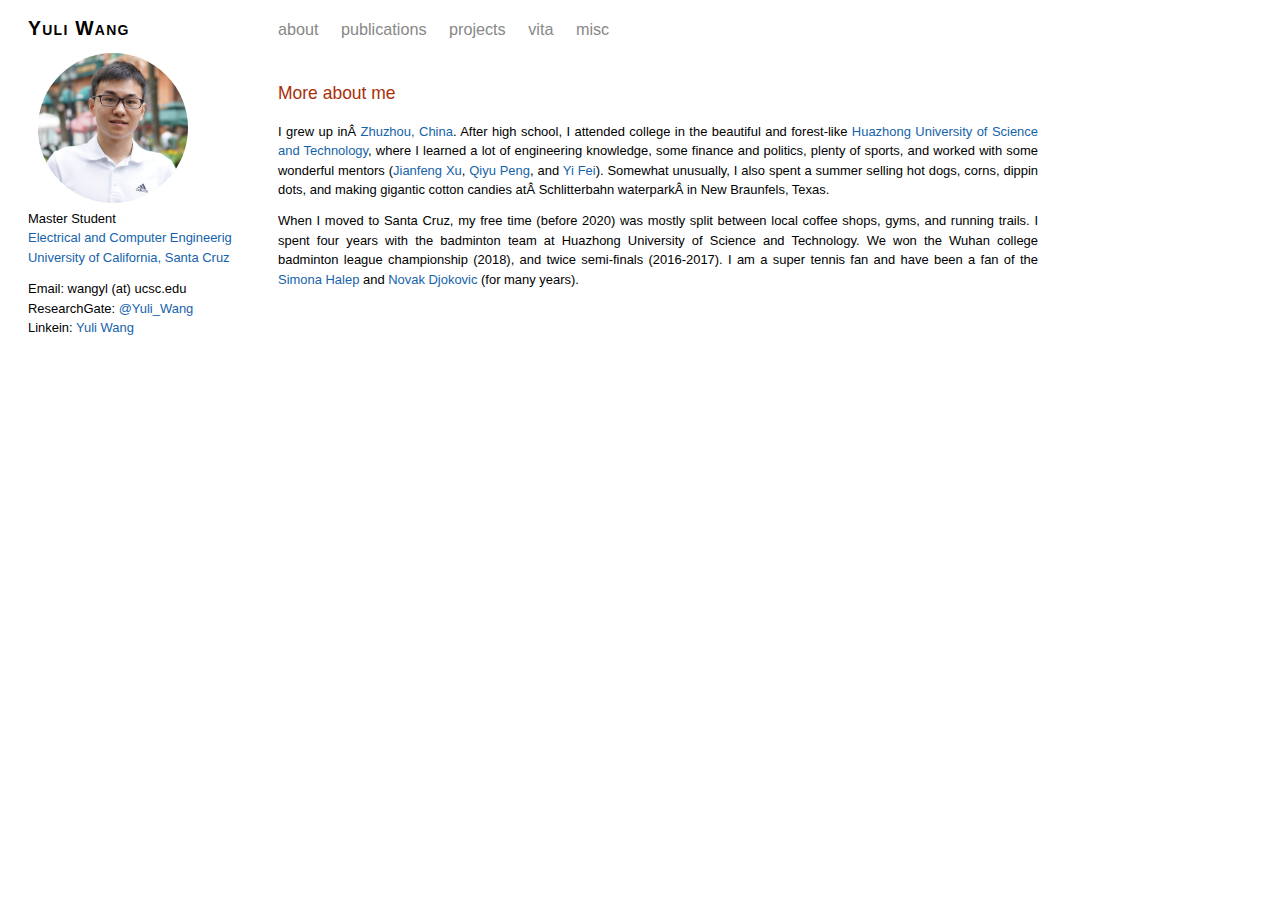
==== misc.html @ bdd15761 "1st version" ====
<!DOCTYPE HTML PUBLIC "-//W3C//DTD HTML 4.01//EN">
<html>
<head>
<title>Yuli Wang</title>
<meta http-equiv="Content-Type" content="text/html; charset=iso-8859-1"/>
<link rel="stylesheet" media="screen" href="stylesheets/stylesheet2.css"/>
</head>

<body>

<div id="info">
<h1 id="name">Yuli Wang</h1>
<img src="images/me-2.jpeg"  hspace = 10 class = "rounded-big"/>
<p>
Master Student<br/>
<a href="https://www.soe.ucsc.edu/departments/electrical-computer-engineering">Electrical and Computer Engineerig</a><br/>
<a href="https://www.ucsc.edu/">University of California, Santa Cruz</a>
</p>

<p>
Email: wangyl (at) ucsc.edu<br/>
ResearchGate: <a href="https://www.researchgate.net/profile/Yuli_Wang7">@Yuli_Wang</a><br/>
Linkein: <a href="https://www.linkedin.com/in/yuli-wang-79b626155/">Yuli Wang</a><br/>
</p>


<script type="text/javascript">
var gaJsHost = (("https:" == document.location.protocol) ? "https://ssl." : "https://www.");
document.write(unescape("%3Cscript src='" + gaJsHost + "google-analytics.com/ga.js' type='text/javascript'%3E%3C/script%3E"));
</script>
<script type="text/javascript">
try {
var pageTracker = _gat._getTracker("UA-34471827-3");
pageTracker._trackPageview();
} catch(err) {}
</script>



</div>

<div id="main">
<h1>
<a class="nav" href="index.html">about</a> &nbsp;&nbsp;&nbsp;
<!-- <a class="nav" href="#projects">projects</a> &nbsp;&nbsp;&nbsp; -->
<a class="nav" href="publication.html">publications</a> &nbsp;&nbsp;&nbsp;
<a class="nav" href="teaching.html">projects</a> &nbsp;&nbsp;&nbsp;
<a class="nav" href="CV_Yuli.pdf">vita</a> &nbsp;&nbsp;&nbsp;
<a class="nav" href="misc.html">misc</a> &nbsp;&nbsp;&nbsp;
</h1>

<!-- ------------------------------------------------ -->
<p><br/></p>
<a name="misc"><h6 id = "misc">More about me</h6></a>
<p>   
I grew up in <a href="https://en.wikipedia.org/wiki/Zhuzhou">Zhuzhou, China</a>. After high school, I attended college in the beautiful and forest-like <a href="https://en.wikipedia.org/wiki/Xuzhou">Huazhong University of Science and Technology</a>, where I learned a lot of engineering knowledge, some finance and politics, plenty of sports, and worked with some wonderful mentors (<a href="https://www.linkedin.com/in/jianfeng-xu-68a79348/">Jianfeng Xu</a>, <a href="https://www.researchgate.net/profile/Qiyu_Peng">Qiyu Peng</a>, and <a href="https://scholar.google.com/citations?user=vnzC9BcAAAAJ&hl=en">Yi Fei</a>). Somewhat unusually, I also spent a summer selling hot dogs, corns, dippin dots, and making gigantic cotton candies at Schlitterbahn waterpark in New Braunfels, Texas.
</p>
<p>
When I moved to Santa Cruz, my free time (before 2020) was mostly split between local coffee shops, gyms, and running trails. I spent four years with the badminton team at Huazhong University of Science and Technology. We won the Wuhan college badminton league championship (2018), and twice semi-finals (2016-2017). I am a super tennis fan and have been a fan of the <a href="https://en.wikipedia.org/wiki/Simona_Halep">Simona Halep</a> and <a href="https://en.wikipedia.org/wiki/Novak_Djokovic">Novak Djokovic</a> (for many years).
</p>
---- stylesheets/stylesheet2.css ----
body {
 max-width: 1050px;
 min-width: 1050px;
 /*width: 960px;*/
 box-sizing: border-box;
 -webkit-font-smoothing: antialiased;
 padding: 12px 20px 12px 20px;
 color: #000;
 background: #fff;
}

/* Typeface and Text Size */
body {
 font-family: Verdana, Helvetica, Arial, sans-serif;
 font-size: 0.81em;
 line-height: 1.5em;
}
p { margin: 0px 0px 12px 0px; 
  text-align: justify;
}
h1 {
 font-size: 1.25em;
 font-weight: normal;
 margin: 0 0 15px 0;

}
h6 { /* h6 is special... */
 font-size: 1.35em;
 font-weight: normal;
 /*font-variant: small-caps;*/
 /*letter-spacing: .1px;*/
 color: #a92f0a;
 line-height: 0.90em;
 margin: 0px 0px 20px 0px;
}
h7 { /* h7 is slightly larger than normal for publication titles... */
 font-size: 1.05em;
 line-height: 1.8em;
 font-weight: normal;
}
h8 {  
 font-size: 1em;
 line-height: 2em;
 font-weight: normal;
 font-style: italic;
 color: #272727;
}
h9 {  
 font-size: 0.95em;
 line-height: 0.2em;
 font-weight: normal;
 font-style: normal;
 color: #393B47;
}
h2, h3, h4{ font-size: 1em; font-weight: bold; }
h2 { margin: 10px 0px 8px 0px }
h3, h4 { margin: 0px; }
br.space { line-height: 0.25em; }

h5 {
 font-size: 0.9em;
 line-height: 1.5em;
 margin: -5px 0px -18px 0px; 
 color: #404040;
 font-weight: bold; 
}

/* Hyperlinks */
a, a:visited {color: #1563AA; text-decoration: none;} 
a:hover { color: #000; text-decoration: none; }
a.nav, a.nav:visited { color: #888; font-weight: normal; }
a:hover, a.nav:hover { color: #33f; }


a.pubclass {
  text-decoration: none;
  color: #c65600;
  text-shadow: none;

  letter-spacing: -0.2px;

  transition: color 0.5s ease;
  transition: text-shadow 0.5s ease;
  -webkit-transition: color 0.5s ease;
  -webkit-transition: text-shadow 0.5s ease;
  -moz-transition: color 0.5s ease;
  -moz-transition: text-shadow 0.5s ease;
  -o-transition: color 0.5s ease;
  -o-transition: text-shadow 0.5s ease;
  -ms-transition: color 0.5s ease;
  -ms-transition: text-shadow 0.5s ease;
}

a.pubclass:hover, a.pubclass:focus {
  text-decoration: underline;
   color: #7c7c7c;
}


/* Tables */
tr.visited td { color: #888; }
tr.visited a { color: #888; }
tr.left, td.left { margin: 0; padding: 0;   
                text-align: right;
}
/* Lists */
ul { margin: 0; padding: 5px 0px 7px 20px;   padding-left: 30px;
}
li { margin-bottom: 2px; }

/* Page Layout */
#main { margin-left: 250px; }
#info { float: left; width: 240px; }
#info td { padding: 0px 0px 4px 0px; }
#info div { margin-top: 25px; }
#name {
 font-variant: small-caps;
 font-size: 1.5em;
 margin-top: -1px;
 letter-spacing: 0.065em;
 font-weight: bold;
}
.announce {
 width: 190px;
 padding: 0px 0px 0px 7px;
 border: dashed 1px #ccc;
}
.more {
 width: 100%;
 font-weight: bold;
 text-align: right;
}

/* photo round crop */
img.rounded-big {
  object-fit: cover;
  border-radius: 50%;
  height: 150px;
  width: 150px;
}
img.rounded {
  object-fit: cover;
  border-radius: 50%;
  height: 125px;
  width: 125px;
}
/*
img {
    display: inline;
    margin: 0 auto;
    height: 100%;
    width: auto;
}
*/
/* Project Entries */
.entry {
 clear: both;
 height: auto;
 margin-bottom: 0px;
 overflow: hidden; /* scroll;*/
 border-style: hidden;
 border-width: 1px;
 border-color: lightgrey;
 text-align: left;
}
p { 
    text-align: justify;  
} 
.entry img {
 float: left;
 border: 1px solid #fff;
 margin: 2px 7px 5px 0px;
 padding: 0px;
}
.entry a:hover img {
 border: 1px solid #33f;
}
.entry .links {
 margin: 5px 5px 5px 5px;
}
.entry .main {
 padding-top: 1px;
}

/* Curriculum Vitae */
#vita h6,
#vita .body {
 margin-left: 135px;
}
#vita .margin {
 float: left;
 width: 115px;
 margin-right: 15px;
 padding-left: 5px;
 text-align: right;
}

/* Bio */
#bio .body {
 width: 495px; //398
}
.right {
 float: right;
}

/* Contact */
#contact .body {
 width: 495px;
}
#contact .body a {
 font-weight: bold;
}

/* IE6 work-around hack */
/* Hide from IE5-mac. Only IE-win sees this. \*/
* html #vita .body {
 height: 1%;
 margin-left: 0;
}
* html #info {
 margin-right: 15px;
}
* html #main {
 width: 721px;
 height: 1%;
 margin-left: 0;
}
* html .entry {
 height: 65px;
}
/* End hide from IE5-mac */
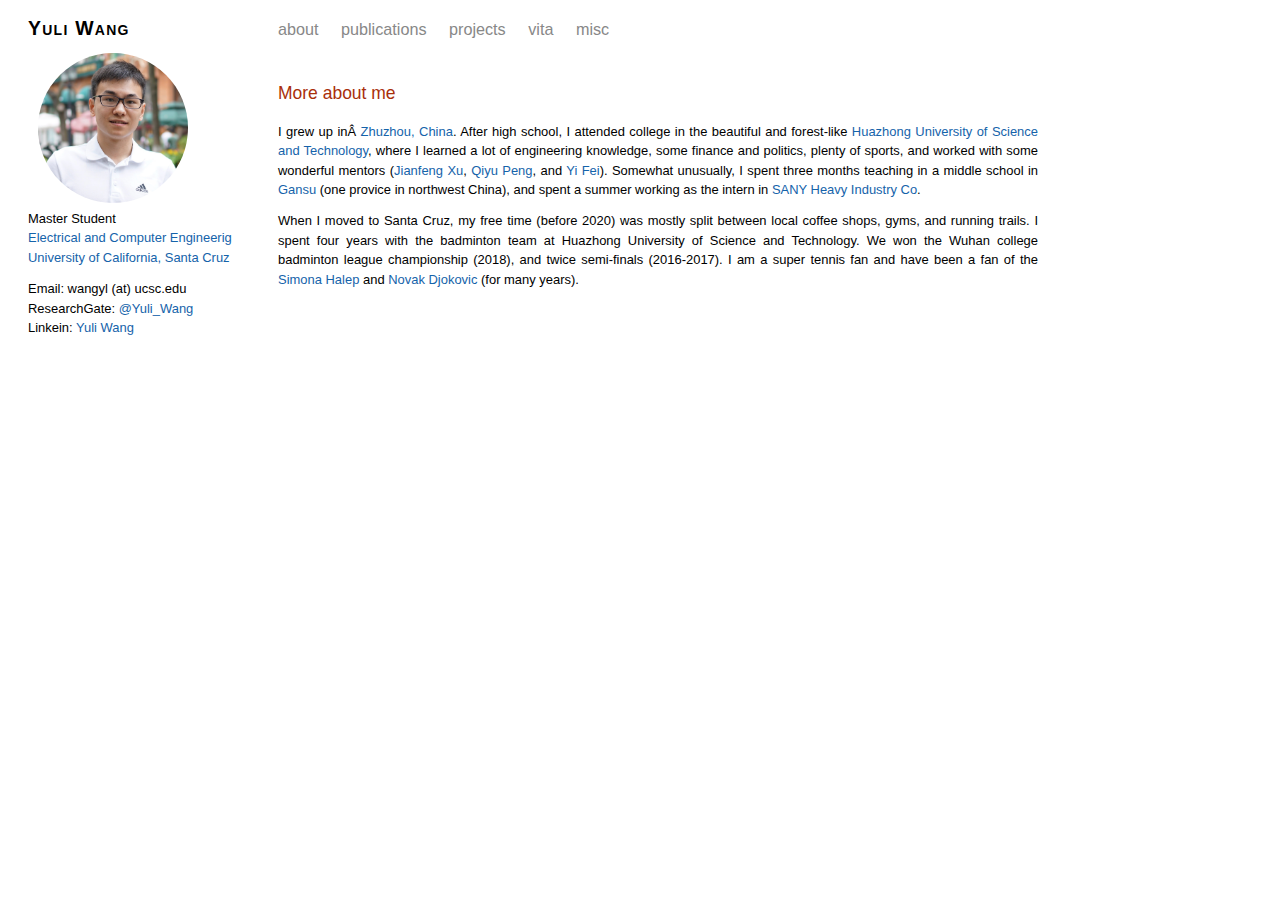
==== commit 74f5b22f: "0722" ====
--- a/misc.html
+++ b/misc.html
@@ -54,7 +54,7 @@
 <p><br/></p>
 <a name="misc"><h6 id = "misc">More about me</h6></a>
 <p>   
-I grew up in <a href="https://en.wikipedia.org/wiki/Zhuzhou">Zhuzhou, China</a>. After high school, I attended college in the beautiful and forest-like <a href="https://en.wikipedia.org/wiki/Xuzhou">Huazhong University of Science and Technology</a>, where I learned a lot of engineering knowledge, some finance and politics, plenty of sports, and worked with some wonderful mentors (<a href="https://www.linkedin.com/in/jianfeng-xu-68a79348/">Jianfeng Xu</a>, <a href="https://www.researchgate.net/profile/Qiyu_Peng">Qiyu Peng</a>, and <a href="https://scholar.google.com/citations?user=vnzC9BcAAAAJ&hl=en">Yi Fei</a>). Somewhat unusually, I also spent a summer selling hot dogs, corns, dippin dots, and making gigantic cotton candies at Schlitterbahn waterpark in New Braunfels, Texas.
+I grew up in <a href="https://en.wikipedia.org/wiki/Zhuzhou">Zhuzhou, China</a>. After high school, I attended college in the beautiful and forest-like <a href="https://en.wikipedia.org/wiki/Xuzhou">Huazhong University of Science and Technology</a>, where I learned a lot of engineering knowledge, some finance and politics, plenty of sports, and worked with some wonderful mentors (<a href="https://www.linkedin.com/in/jianfeng-xu-68a79348/">Jianfeng Xu</a>, <a href="https://www.researchgate.net/profile/Qiyu_Peng">Qiyu Peng</a>, and <a href="https://scholar.google.com/citations?user=vnzC9BcAAAAJ&hl=en">Yi Fei</a>). Somewhat unusually, I spent three months teaching in a middle school in <a href="https://en.wikipedia.org/wiki/">Gansu</a> (one provice in northwest China), and spent a summer working as the intern in <a href="https://www.sanyamerica.com/">SANY Heavy Industry Co</a>.
 </p>
 <p>
 When I moved to Santa Cruz, my free time (before 2020) was mostly split between local coffee shops, gyms, and running trails. I spent four years with the badminton team at Huazhong University of Science and Technology. We won the Wuhan college badminton league championship (2018), and twice semi-finals (2016-2017). I am a super tennis fan and have been a fan of the <a href="https://en.wikipedia.org/wiki/Simona_Halep">Simona Halep</a> and <a href="https://en.wikipedia.org/wiki/Novak_Djokovic">Novak Djokovic</a> (for many years).
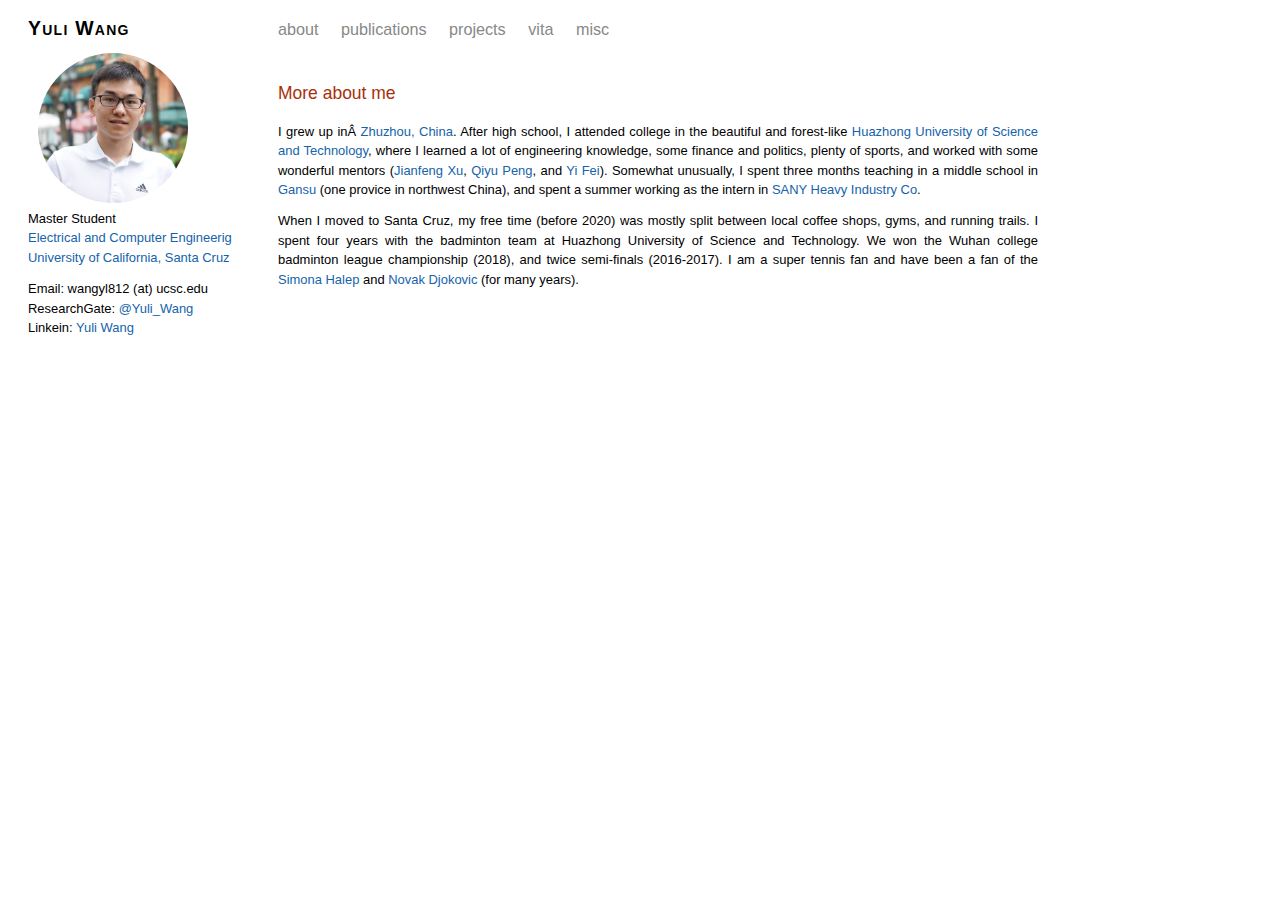
==== commit 64048068: "0616" ====
--- a/misc.html
+++ b/misc.html
@@ -19,7 +19,7 @@
 </p>
 
 <p>
-Email: wangyl (at) ucsc.edu<br/>
+Email: wangyl812 (at) ucsc.edu<br/>
 ResearchGate: <a href="https://www.researchgate.net/profile/Yuli_Wang7">@Yuli_Wang</a><br/>
 Linkein: <a href="https://www.linkedin.com/in/yuli-wang-79b626155/">Yuli Wang</a><br/>
 </p>
@@ -54,7 +54,7 @@
 <p><br/></p>
 <a name="misc"><h6 id = "misc">More about me</h6></a>
 <p>   
-I grew up in <a href="https://en.wikipedia.org/wiki/Zhuzhou">Zhuzhou, China</a>. After high school, I attended college in the beautiful and forest-like <a href="https://en.wikipedia.org/wiki/Xuzhou">Huazhong University of Science and Technology</a>, where I learned a lot of engineering knowledge, some finance and politics, plenty of sports, and worked with some wonderful mentors (<a href="https://www.linkedin.com/in/jianfeng-xu-68a79348/">Jianfeng Xu</a>, <a href="https://www.researchgate.net/profile/Qiyu_Peng">Qiyu Peng</a>, and <a href="https://scholar.google.com/citations?user=vnzC9BcAAAAJ&hl=en">Yi Fei</a>). Somewhat unusually, I spent three months teaching in a middle school in <a href="https://en.wikipedia.org/wiki/">Gansu</a> (one provice in northwest China), and spent a summer working as the intern in <a href="https://www.sanyamerica.com/">SANY Heavy Industry Co</a>.
+I grew up in <a href="https://en.wikipedia.org/wiki/Zhuzhou">Zhuzhou, China</a>. After high school, I attended college in the beautiful and forest-like <a href="https://en.wikipedia.org/wiki/Xuzhou">Huazhong University of Science and Technology</a>, where I learned a lot of engineering knowledge, some finance and politics, plenty of sports, and worked with some wonderful mentors (<a href="https://www.linkedin.com/in/jianfeng-xu-68a79348/">Jianfeng Xu</a>, <a href="https://www.researchgate.net/profile/Qiyu_Peng">Qiyu Peng</a>, and <a href="https://scholar.google.com/citations?user=vnzC9BcAAAAJ&hl=en">Yi Fei</a>). Somewhat unusually, I spent three months teaching in a middle school in <a href="https://en.wikipedia.org/wiki/Gansu">Gansu</a> (one provice in northwest China), and spent a summer working as the intern in <a href="https://www.sanyamerica.com/">SANY Heavy Industry Co</a>.
 </p>
 <p>
 When I moved to Santa Cruz, my free time (before 2020) was mostly split between local coffee shops, gyms, and running trails. I spent four years with the badminton team at Huazhong University of Science and Technology. We won the Wuhan college badminton league championship (2018), and twice semi-finals (2016-2017). I am a super tennis fan and have been a fan of the <a href="https://en.wikipedia.org/wiki/Simona_Halep">Simona Halep</a> and <a href="https://en.wikipedia.org/wiki/Novak_Djokovic">Novak Djokovic</a> (for many years).
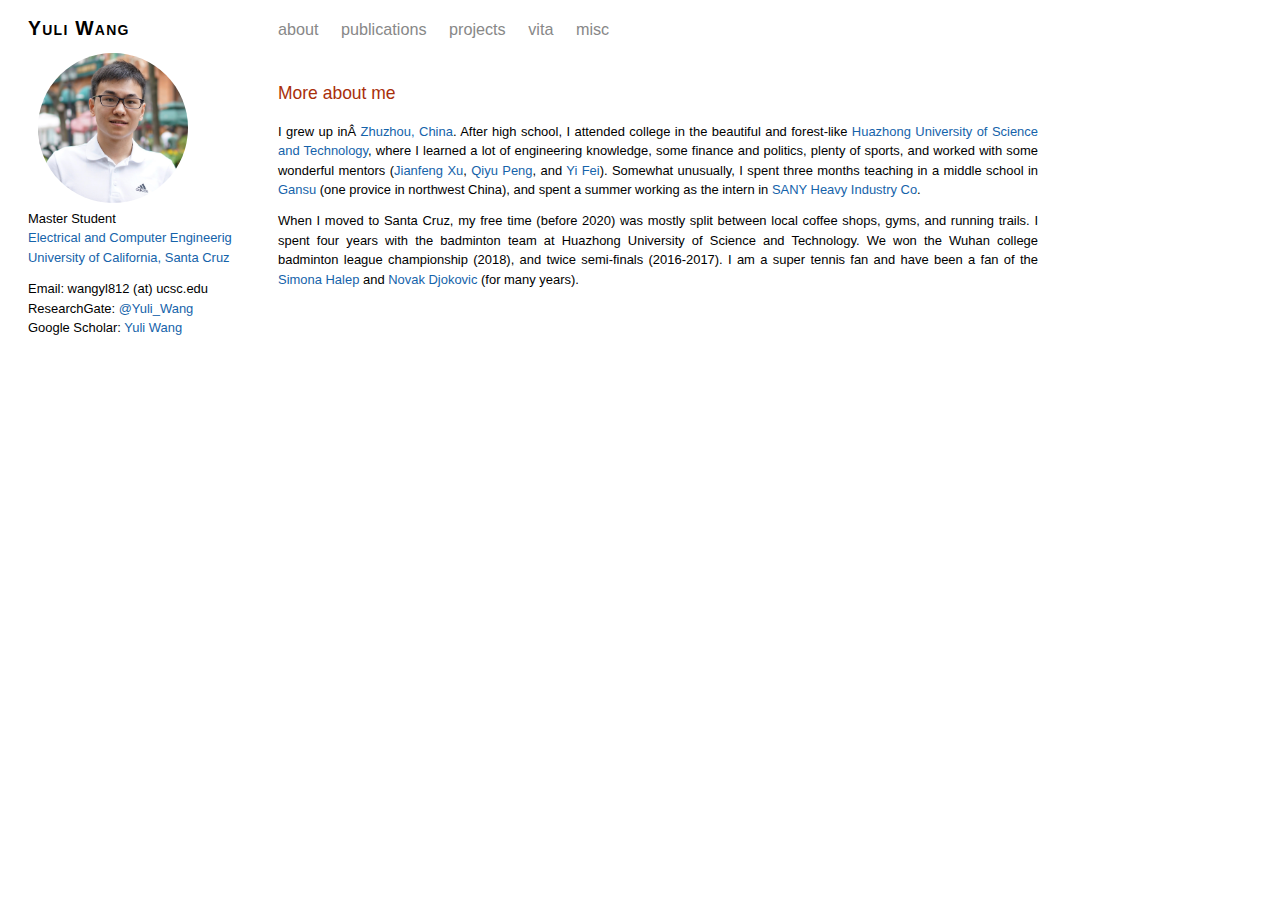
==== commit 72de69fe: "2021-08-04" ====
--- a/misc.html
+++ b/misc.html
@@ -21,7 +21,7 @@
 <p>
 Email: wangyl812 (at) ucsc.edu<br/>
 ResearchGate: <a href="https://www.researchgate.net/profile/Yuli_Wang7">@Yuli_Wang</a><br/>
-Linkein: <a href="https://www.linkedin.com/in/yuli-wang-79b626155/">Yuli Wang</a><br/>
+Google Scholar: <a href="https://scholar.google.com/citations?user=wkheqT4AAAAJ&hl=en">Yuli Wang</a><br/>
 </p>
 
 
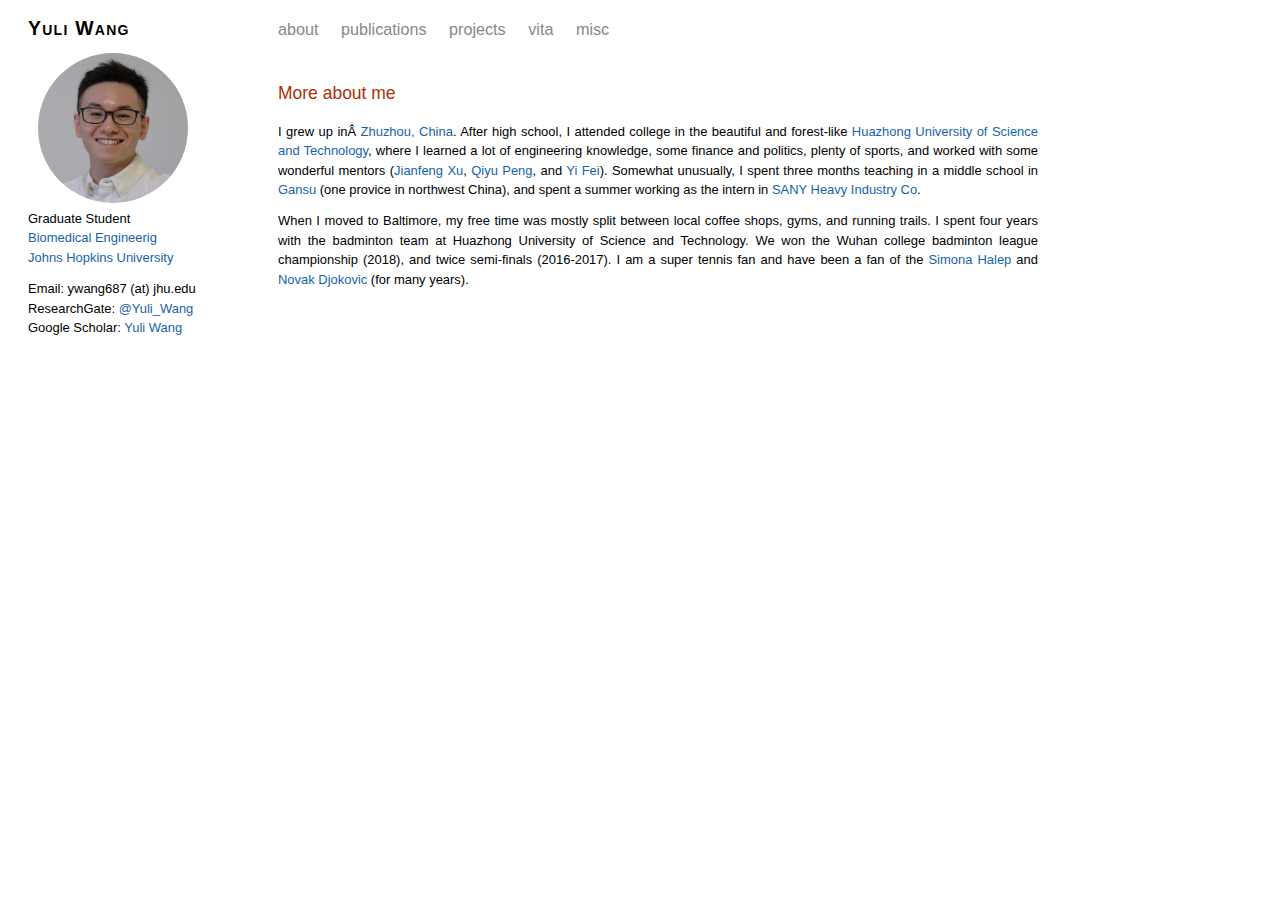
==== commit 7aef5a83: "2020-10-17" ====
--- a/misc.html
+++ b/misc.html
@@ -11,15 +11,15 @@
 
 <div id="info">
 <h1 id="name">Yuli Wang</h1>
-<img src="images/me-2.jpeg"  hspace = 10 class = "rounded-big"/>
+<img src="images/me-4.jpg"  hspace = 10 class = "rounded-big"/>
 <p>
-Master Student<br/>
-<a href="https://www.soe.ucsc.edu/departments/electrical-computer-engineering">Electrical and Computer Engineerig</a><br/>
-<a href="https://www.ucsc.edu/">University of California, Santa Cruz</a>
+Graduate Student<br/>
+<a href="https://www.bme.jhu.edu/">Biomedical Engineerig</a><br/>
+<a href="https://www.jhu.edu/">Johns Hopkins University</a>
 </p>
 
 <p>
-Email: wangyl812 (at) ucsc.edu<br/>
+Email: ywang687 (at) jhu.edu<br/>
 ResearchGate: <a href="https://www.researchgate.net/profile/Yuli_Wang7">@Yuli_Wang</a><br/>
 Google Scholar: <a href="https://scholar.google.com/citations?user=wkheqT4AAAAJ&hl=en">Yuli Wang</a><br/>
 </p>
@@ -57,5 +57,5 @@
 I grew up in <a href="https://en.wikipedia.org/wiki/Zhuzhou">Zhuzhou, China</a>. After high school, I attended college in the beautiful and forest-like <a href="https://en.wikipedia.org/wiki/Xuzhou">Huazhong University of Science and Technology</a>, where I learned a lot of engineering knowledge, some finance and politics, plenty of sports, and worked with some wonderful mentors (<a href="https://www.linkedin.com/in/jianfeng-xu-68a79348/">Jianfeng Xu</a>, <a href="https://www.researchgate.net/profile/Qiyu_Peng">Qiyu Peng</a>, and <a href="https://scholar.google.com/citations?user=vnzC9BcAAAAJ&hl=en">Yi Fei</a>). Somewhat unusually, I spent three months teaching in a middle school in <a href="https://en.wikipedia.org/wiki/Gansu">Gansu</a> (one provice in northwest China), and spent a summer working as the intern in <a href="https://www.sanyamerica.com/">SANY Heavy Industry Co</a>.
 </p>
 <p>
-When I moved to Santa Cruz, my free time (before 2020) was mostly split between local coffee shops, gyms, and running trails. I spent four years with the badminton team at Huazhong University of Science and Technology. We won the Wuhan college badminton league championship (2018), and twice semi-finals (2016-2017). I am a super tennis fan and have been a fan of the <a href="https://en.wikipedia.org/wiki/Simona_Halep">Simona Halep</a> and <a href="https://en.wikipedia.org/wiki/Novak_Djokovic">Novak Djokovic</a> (for many years).
+When I moved to Baltimore, my free time was mostly split between local coffee shops, gyms, and running trails. I spent four years with the badminton team at Huazhong University of Science and Technology. We won the Wuhan college badminton league championship (2018), and twice semi-finals (2016-2017). I am a super tennis fan and have been a fan of the <a href="https://en.wikipedia.org/wiki/Simona_Halep">Simona Halep</a> and <a href="https://en.wikipedia.org/wiki/Novak_Djokovic">Novak Djokovic</a> (for many years).
 </p>